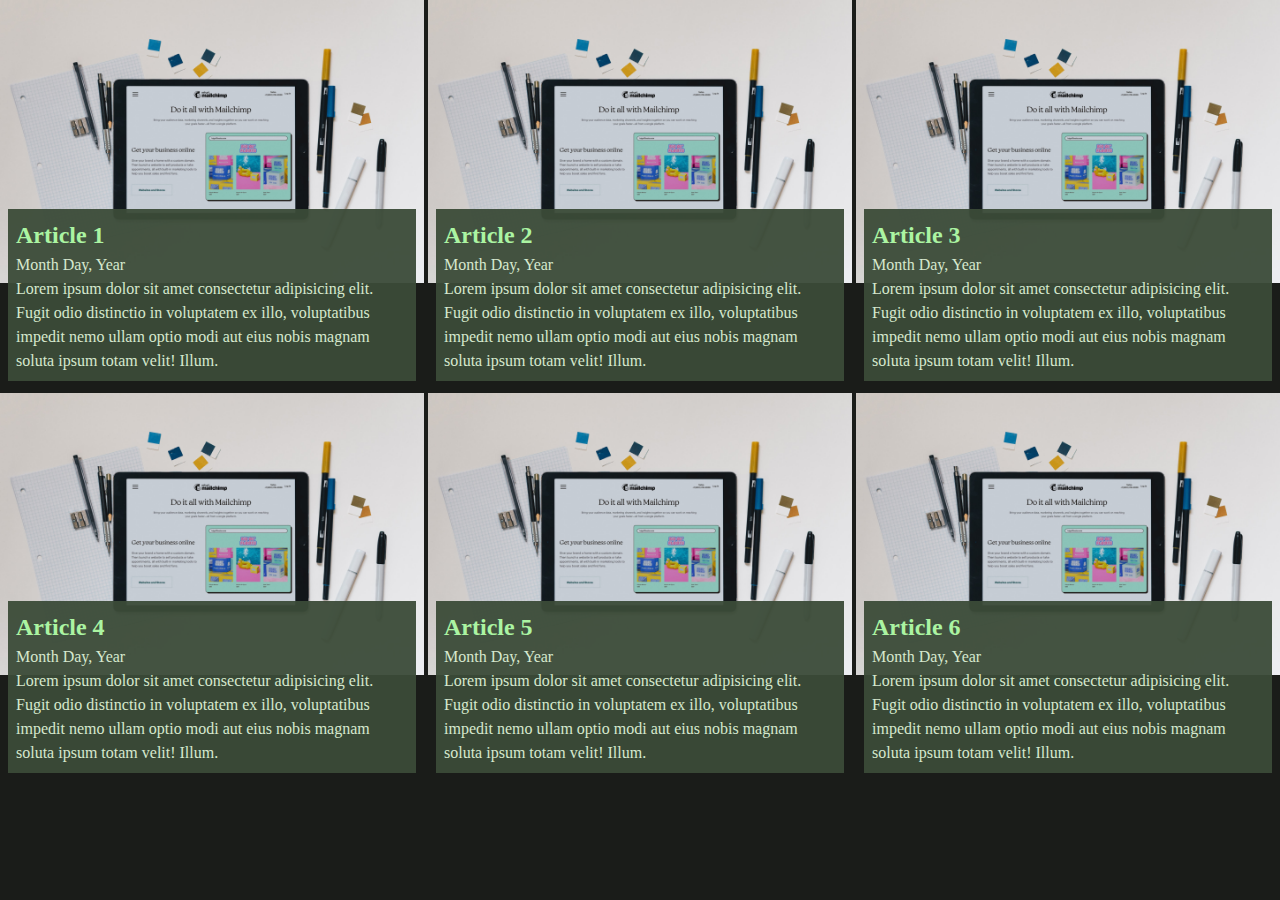
==== index.html @ 7f0921c5 "Initial commit" ====
<!DOCTYPE html>
<html lang="en">
<head>
  <meta charset="UTF-8">
  <meta http-equiv="X-UA-Compatible" content="IE=edge">
  <meta name="viewport" content="width=device-width, initial-scale=1.0">
  <link rel="stylesheet" href="css/style.css">
  <title>My Learning Journal</title>
</head>
<body>
  <main>
    <div class="container">
      <div class="articles">
        <div class="article stacked">
          <img src="/images/sub-article (2).jpg" alt="" class="article-img">
          <div class="article-content">
            <h2 class="article-title">Article 1</h2>
            <p class="article-date">Month Day, Year</p>
            <p class="article-description">Lorem ipsum dolor sit amet consectetur adipisicing elit. Fugit odio distinctio in voluptatem ex illo, voluptatibus impedit nemo ullam optio modi aut eius nobis magnam soluta ipsum totam velit! Illum.</p>
          </div>
        </div>
        <div class="article stacked">
          <img src="/images/sub-article (2).jpg" alt="" class="article-img">
          <div class="article-content">
            <h2 class="article-title">Article 2</h2>
            <p class="article-date">Month Day, Year</p>
            <p class="article-description">Lorem ipsum dolor sit amet consectetur adipisicing elit. Fugit odio distinctio in voluptatem ex illo, voluptatibus impedit nemo ullam optio modi aut eius nobis magnam soluta ipsum totam velit! Illum.</p>
          </div>
        </div>
        <div class="article stacked">
          <img src="/images/sub-article (2).jpg" alt="" class="article-img">
          <div class="article-content">
            <h2 class="article-title">Article 3</h2>
            <p class="article-date">Month Day, Year</p>
            <p class="article-description">Lorem ipsum dolor sit amet consectetur adipisicing elit. Fugit odio distinctio in voluptatem ex illo, voluptatibus impedit nemo ullam optio modi aut eius nobis magnam soluta ipsum totam velit! Illum.</p>
          </div>
        </div>
        <div class="article stacked">
          <img src="/images/sub-article (2).jpg" alt="" class="article-img">
          <div class="article-content">
            <h2 class="article-title">Article 4</h2>
            <p class="article-date">Month Day, Year</p>
            <p class="article-description">Lorem ipsum dolor sit amet consectetur adipisicing elit. Fugit odio distinctio in voluptatem ex illo, voluptatibus impedit nemo ullam optio modi aut eius nobis magnam soluta ipsum totam velit! Illum.</p>
          </div>
        </div>
        <div class="article stacked">
          <img src="/images/sub-article (2).jpg" alt="" class="article-img">
          <div class="article-content">
            <h2 class="article-title">Article 5</h2>
            <p class="article-date">Month Day, Year</p>
            <p class="article-description">Lorem ipsum dolor sit amet consectetur adipisicing elit. Fugit odio distinctio in voluptatem ex illo, voluptatibus impedit nemo ullam optio modi aut eius nobis magnam soluta ipsum totam velit! Illum.</p>
          </div>
        </div>
        <div class="article stacked">
          <img src="/images/sub-article (2).jpg" alt="" class="article-img">
          <div class="article-content">
            <h2 class="article-title">Article 6</h2>
            <p class="article-date">Month Day, Year</p>
            <p class="article-description">Lorem ipsum dolor sit amet consectetur adipisicing elit. Fugit odio distinctio in voluptatem ex illo, voluptatibus impedit nemo ullam optio modi aut eius nobis magnam soluta ipsum totam velit! Illum.</p>
          </div>
        </div>
      </div>
    </div>
  </main>
</body>
</html>
---- css/style.css ----
:root {
  --bg-color: #1a1c19;
  --on-bg: #e2e3dd;
  --container-primary: #095314;
  --on-container-primary: #abf4a2;
  --container-secondary: #3b4b38;
  --on-container-secondary: #d6e8ce;

}

/* Box sizing rules */
*,
*::before,
*::after {
  box-sizing: border-box;
}

/* Remove default margin */
body,
h1,
h2,
h3,
h4,
p,
figure,
blockquote,
dl,
dd {
  margin: 0;
}

/* Remove list styles on ul, ol elements with a list role, which suggests default styling will be removed */
ul[role='list'],
ol[role='list'] {
  list-style: none;
}

/* Set core root defaults */
html:focus-within {
  scroll-behavior: smooth;
}

/* Set core body defaults */
body {
  min-height: 100vh;
  text-rendering: optimizeSpeed;
  line-height: 1.5;
}

/* A elements that don't have a class get default styles */
a:not([class]) {
  text-decoration-skip-ink: auto;
}

/* Make images easier to work with */
img,
picture {
  max-width: 100%;
  display: block;
}

/* Inherit fonts for inputs and buttons */
input,
button,
textarea,
select {
  font: inherit;
}

/* Remove all animations, transitions and smooth scroll for people that prefer not to see them */
@media (prefers-reduced-motion: reduce) {
  html:focus-within {
   scroll-behavior: auto;
  }
  
  *,
  *::before,
  *::after {
    animation-duration: 0.01ms !important;
    animation-iteration-count: 1 !important;
    transition-duration: 0.01ms !important;
    scroll-behavior: auto !important;
  }
}

html, body {
  background: var(--bg-color);
  color: var(--on-bg);
}

/* .container {
  max-width: 100rem;
  margin-inline: auto;
  padding-inline: 2rem;
} */

.articles {
  display: grid;
  grid-template-columns: repeat(auto-fit, minmax(20em, 1fr));
  justify-content: center;
  gap: .25em;
}

.article {
  aspect-ratio: 3 / 2.75;
}

.article-img {
  /* width: 100%; */
  aspect-ratio: 3 / 2;
  /* object-fit: cover; */
}

.stacked {
  display: grid;
}

.stacked > * {
  grid-column: 1 / 2;
  grid-row: 1 / 2;
}

.article-title {
  color: var(--on-container-primary);
}

.article-content {
  background: rgb(59 75 56 / 0.95);
  color: var(--on-container-secondary);
  align-self: end;
  margin: 0.5rem;
  padding: 0.5rem;
}
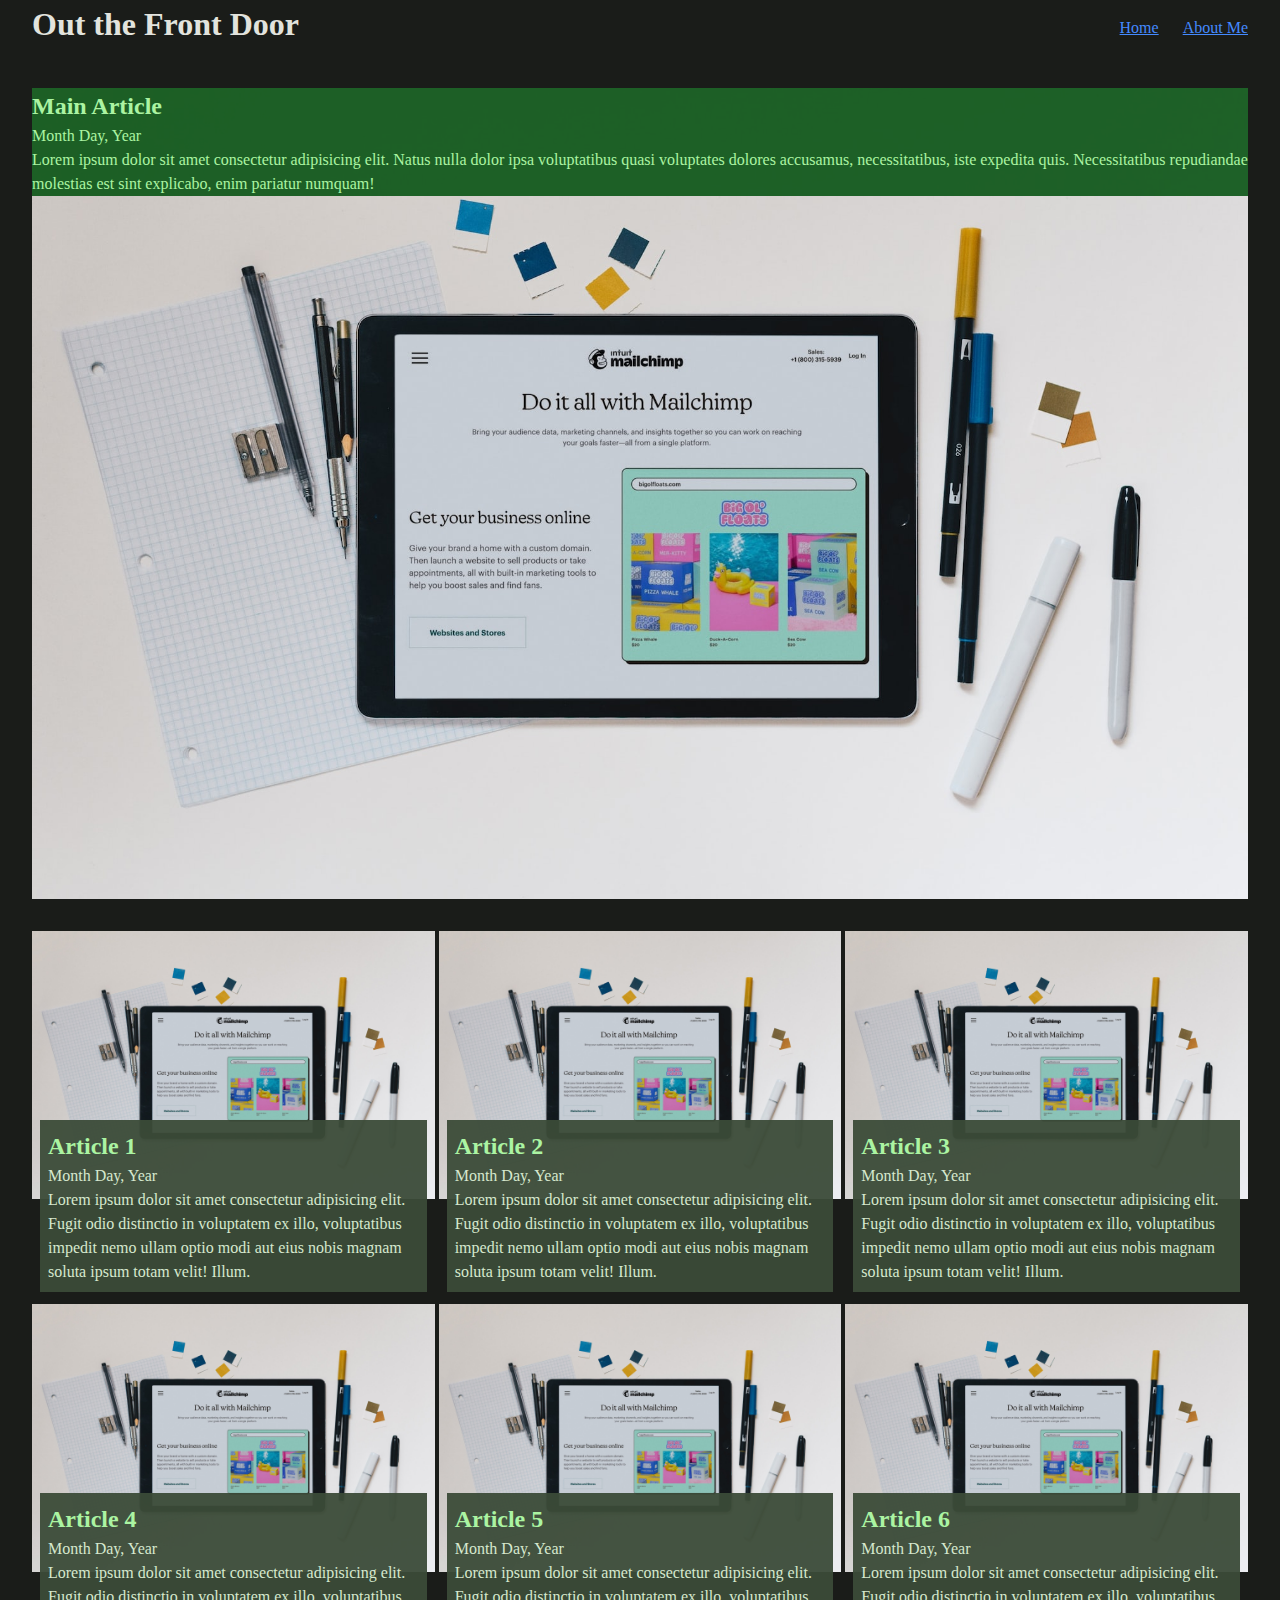
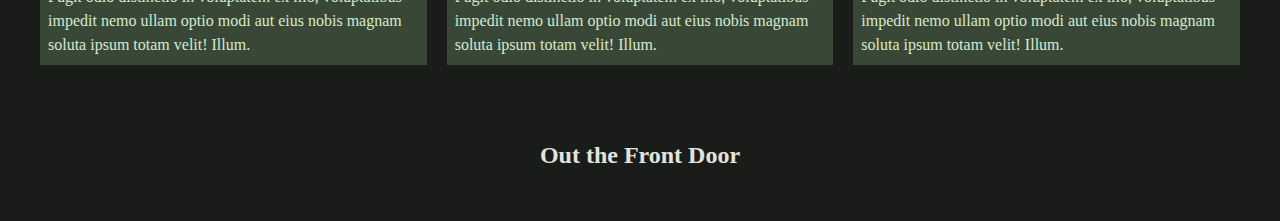
==== commit ccd98e63: "added header/footer" ====
--- a/index.html
+++ b/index.html
@@ -10,6 +10,21 @@
 <body>
   <main>
     <div class="container">
+      <header class="header">
+        <h1>Out the Front Door</h1>
+        <ul class="nav">
+          <li class="nav-item"><a href="/index.html">Home</a></li>
+          <li class="nav-item"><a href="/about.html">About Me</a></li>
+        </ul>
+      </header>
+      <div class="main-article stacked">
+        <img src="/images/sub-article (2).jpg" alt="" class="main-img">
+        <div class="main-content">
+          <h2 class="main-title">Main Article</h2>
+          <p class="main-date">Month Day, Year</p>
+          <p class="main-description">Lorem ipsum dolor sit amet consectetur adipisicing elit. Natus nulla dolor ipsa voluptatibus quasi voluptates dolores accusamus, necessitatibus, iste expedita quis. Necessitatibus repudiandae molestias est sint explicabo, enim pariatur numquam!</p>
+        </div>
+      </div>
       <div class="articles">
         <div class="article stacked">
           <img src="/images/sub-article (2).jpg" alt="" class="article-img">
@@ -60,6 +75,9 @@
           </div>
         </div>
       </div>
+      <footer class="footer">
+        <h2>Out the Front Door</h2>
+      </footer>
     </div>
   </main>
 </body>
--- a/css/style.css
+++ b/css/style.css
@@ -1,3 +1,4 @@
+/* custom colors for the site */
 :root {
   --bg-color: #1a1c19;
   --on-bg: #e2e3dd;
@@ -5,9 +6,11 @@
   --on-container-primary: #abf4a2;
   --container-secondary: #3b4b38;
   --on-container-secondary: #d6e8ce;
-
+  --link-primary: #448AFF;
+  --link-mouse-over: #4080FF;
 }
 
+/* Layout Reset by David Allen */
 /* Box sizing rules */
 *,
 *::before,
@@ -88,11 +91,44 @@
   color: var(--on-bg);
 }
 
-/* .container {
+a {
+  color: var(--link-primary);
+}
+
+a:hover,
+a:active,
+a:focus {
+  color: var(--link-mouse-over);
+}
+
+.container {
   max-width: 100rem;
   margin-inline: auto;
   padding-inline: 2rem;
-} */
+}
+
+.header {
+  display: flex;
+  justify-content: space-between;
+}
+
+.nav {
+  display: flex;
+  gap: 1.5em;
+  list-style-type: none;
+}
+
+.main-article {
+  display: grid;
+   margin: 2em 0;
+   justify-self: center;
+}
+
+.main-content {
+  background: rgb(9 83 20 / 0.9);
+  color: var(--on-container-primary);
+  align-self: start;
+}
 
 .articles {
   display: grid;
@@ -115,6 +151,22 @@
   display: grid;
 }
 
+.about-intro {
+  display: flex;
+  flex-wrap: wrap;
+}
+
+.about-img {
+  width: 6.25em;
+  object-fit: cover;
+  aspect-ratio: 1 / 1;
+  border-radius: 50%;
+}
+
+.round {
+  border-radius: 50%;
+}
+
 .stacked > * {
   grid-column: 1 / 2;
   grid-row: 1 / 2;
@@ -124,6 +176,12 @@
   color: var(--on-container-primary);
 }
 
+.footer {
+  text-align: center;
+  margin-top: 1em;
+  padding: 3em;
+}
+
 .article-content {
   background: rgb(59 75 56 / 0.95);
   color: var(--on-container-secondary);
